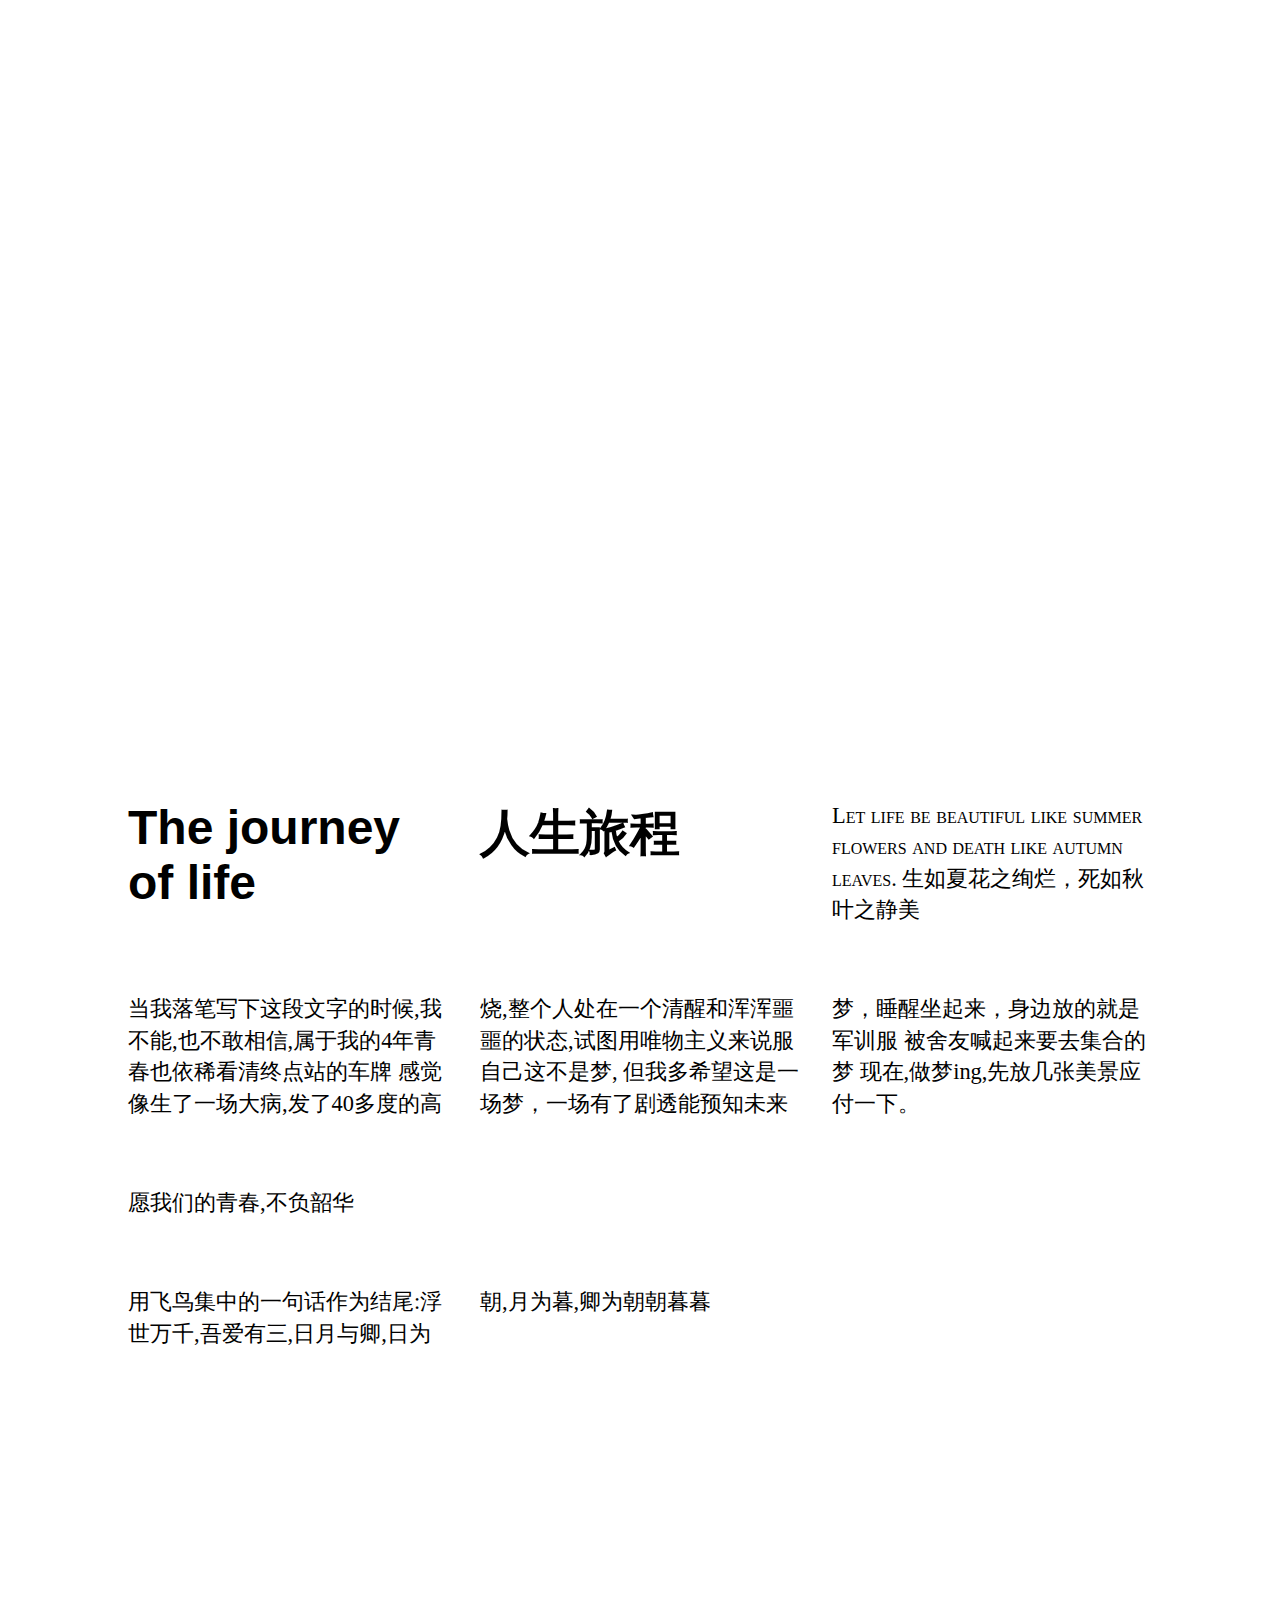
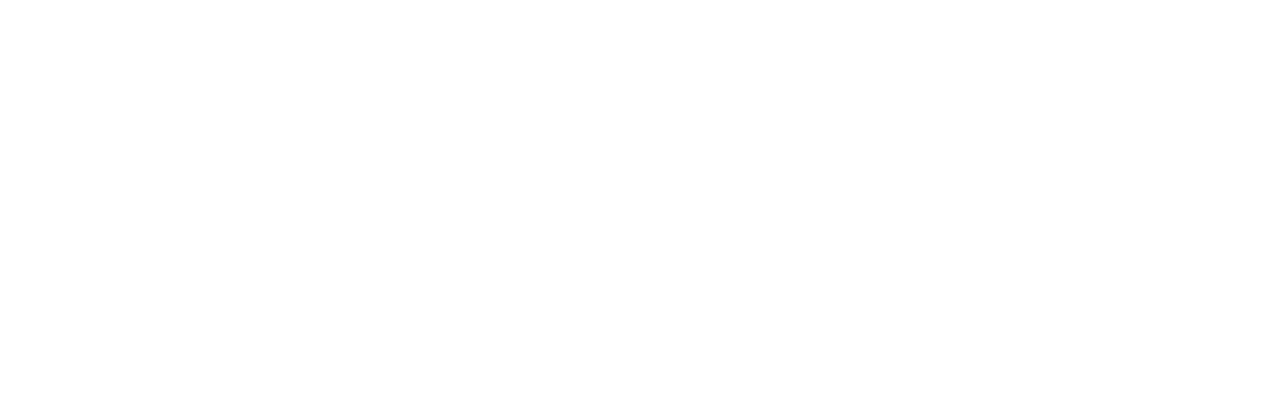
==== Journey_of_Life/index.html @ 292faaf8 "二级页面更新" ====
<!DOCTYPE html>
<html class="cuizhexiao.com/Journey_of_ Life">

<head class="cuizhexiao.com/Journey_of_ Life">
    <meta charset="UTF-8">
    <link rel="icon" href="/static/img/logo.ico">
    <meta name="viewport" content="width=device-width, initial-scale=1.0, maximum-scale=1.0, user-scalable=no">
    <title>Journey of Life</title>
    <link rel="stylesheet" href="./static/style.css">
</head>

<body>
    <div class="shell">
        <header>
            <div class="img"></div>
        </header>
        <div class="main">
            <main>
                <article>
                    <div class="multicol">
                        <h1>The journey of life</h1>
                        <h2>人生旅程</h2>
                        <p>
                            Let life be beautiful like summer flowers and death like autumn leaves.
                            生如夏花之绚烂，死如秋叶之静美
                        </p>
                    </div>
                    <img src="https://cdn.jsdelivr.net/gh/TonyDDcui/Self_Introduction@latest/Journey_of_Life/life_img/img1.jpg" alt="">
                    <div class="multicol">
                        <p>当我落笔写下这段文字的时候,我不能,也不敢相信,属于我的4年青春也依稀看清终点站的车牌
                            感觉像生了一场大病,发了40多度的高烧,整个人处在一个清醒和浑浑噩噩的状态,试图用唯物主义来说服自己这不是梦,
                            但我多希望这是一场梦，一场有了剧透能预知未来梦，睡醒坐起来，身边放的就是军训服
                            被舍友喊起来要去集合的梦
                            现在,做梦ing,先放几张美景应付一下。
                        </p>
                    </div>
                    <img src="https://cdn.jsdelivr.net/gh/TonyDDcui/Self_Introduction@latest/Journey_of_Life/life_img/img2.jpg" alt="">
                    <img src="https://cdn.jsdelivr.net/gh/TonyDDcui/Self_Introduction@latest/Journey_of_Life/life_img/img4.jpg" alt="">
                    <img src="https://cdn.jsdelivr.net/gh/TonyDDcui/Self_Introduction@latest/Journey_of_Life/life_img/img6.jpg" alt="">
                    <img src="https://cdn.jsdelivr.net/gh/TonyDDcui/Self_Introduction@latest/Journey_of_Life/life_img/img8.jpg" alt="">
                    <img src="https://cdn.jsdelivr.net/gh/TonyDDcui/Self_Introduction@latest/Journey_of_Life/life_img/img10.jpg" alt="">
                    <div class="multicol">
                        <p>愿我们的青春,不负韶华</p>
                    </div>
                    <img src="https://cdn.jsdelivr.net/gh/TonyDDcui/Self_Introduction@latest/Journey_of_Life/life_img/img3.jpg" alt="">
                    <img src="https://cdn.jsdelivr.net/gh/TonyDDcui/Self_Introduction@latest/Journey_of_Life/life_img/img5.jpg" alt="">
                    <img src="https://cdn.jsdelivr.net/gh/TonyDDcui/Self_Introduction@latest/Journey_of_Life/life_img/img7.jpg" alt="">
                    <img src="https://cdn.jsdelivr.net/gh/TonyDDcui/Self_Introduction@latest/Journey_of_Life/life_img/img9.jpg" alt="">
                    <img src="https://cdn.jsdelivr.net/gh/TonyDDcui/Self_Introduction@latest/Journey_of_Life/life_img/img11.jpg" alt="">
                    <div class="multicol">
                        <p>
                            用飞鸟集中的一句话作为结尾:浮世万千,吾爱有三,日月与卿,日为朝,月为暮,卿为朝朝暮暮
                        </p>
                    </div>
                </article>
            </main>
        </div>
    </div>
</body>

<script src="https://cdn.jsdelivr.net/gh/TonyDDcui/Self_Introduction@latest/Journey_of_Life/static/script.js"> </script>

</html>
---- Journey_of_Life/static/style.css ----
* {
    padding: 0;
    margin: 0;
}

body {
    height: 2000px;
    overflow-x: hidden;

}

.shell {
    width: 100%;
    display: flex;
    flex-direction: column;

}

header {
    width: 100%;
    height: 700px;
    overflow: hidden;
    clip-path: polygon(0 0, 100% 0%, 100% 100%, 0 100%);
    transition: clip-path 0.5s ease;
    position: relative;
}

.img {
    width: 100%;
    height: 100%;
    position: relative;
    overflow: hidden;
    background: url(./1.jpg);
    background-size: cover;
    transform: scale(1);
    transition: transform 0.5s ease;
}

.main {
    width: 100%;
    height: 100%;
    display: flex;
    align-items: center;
    flex-direction: column;
    margin-top: 100px;
}

.main h2 {
    font-size: 50px;
    margin-bottom: 40px;
}

.main span {
    padding: 0 100px;
    font-size: 30px;
}



@import url('https://fonts.googleapis.com/css?family=Lato:700,900');

@font-face {
    font-family: Arno Pro;
    src: url(https://s3-us-west-2.amazonaws.com/s.cdpn.io/4273/ArnoPro-Regular.otf);
    font-style: normal;
}

@font-face {
    font-family: Arno Pro;
    src: url(https://s3-us-west-2.amazonaws.com/s.cdpn.io/4273/ArnoPro-Italic.otf);
    font-style: italic;
}

p {
    font-family: Arno Pro, serif;
    font-size: 1.4rem;
    line-height: 1.4;
    margin: 0;
}

p.credits {
    font-style: italic;
    text-indent: 0 !important;
    margin: 1rem 0;
}

p a {
    font-weight: bolder;
    color: #000;
    text-decoration: none;
}

@supports (font-variant-caps: small-caps) {
    .multicol:first-of-type p:first-of-type {
        font-variant-caps: small-caps;
    }
}

p:not(:first-of-type) {
    text-indent: 1.4rem;
}

.multicol {
    column-count: 4;
    column-gap: 2rem;
}

.multicol+img {
    margin: 2rem 0;
}

article {
    width: 80%;
    margin: 0 auto 4rem;
}

article img {
    width: 100%;
}

article header {
    margin-bottom: 2.5rem;
    padding-bottom: 4rem;
    border-bottom: 1px solid rgba(0, 0, 0, 0.8);
}

article h1 {
    margin-top: 0;
    font-size: 3rem;
}

article h2 {
    break-after: column;
    font-size: 1.5rem;
}

h1,
h2 {
    font-family: Lato, sans-serif;
}

@media all and (max-width: 1600px) {
    .multicol {
        column-count: 3;
    }
}

@media all and (max-width: 1000px) {
    .multicol {
        column-count: 2;
    }
}

@media all and (max-width:800px) {
    article h2 {
        break-after: avoid;
    }

    .multicol {
        column-count: 1;
    }
}

@media all and (max-width:600px) {
    body {
        margin: 0;
    }

    article {
        width: 100%;
    }

    .multicol {
        padding: 0 1rem;
    }

    article header {
        margin-bottom: 2.5rem;
        padding-bottom: 0;
        border-bottom: none;
    }

    h1 {
        margin-bottom: 0;
    }
}
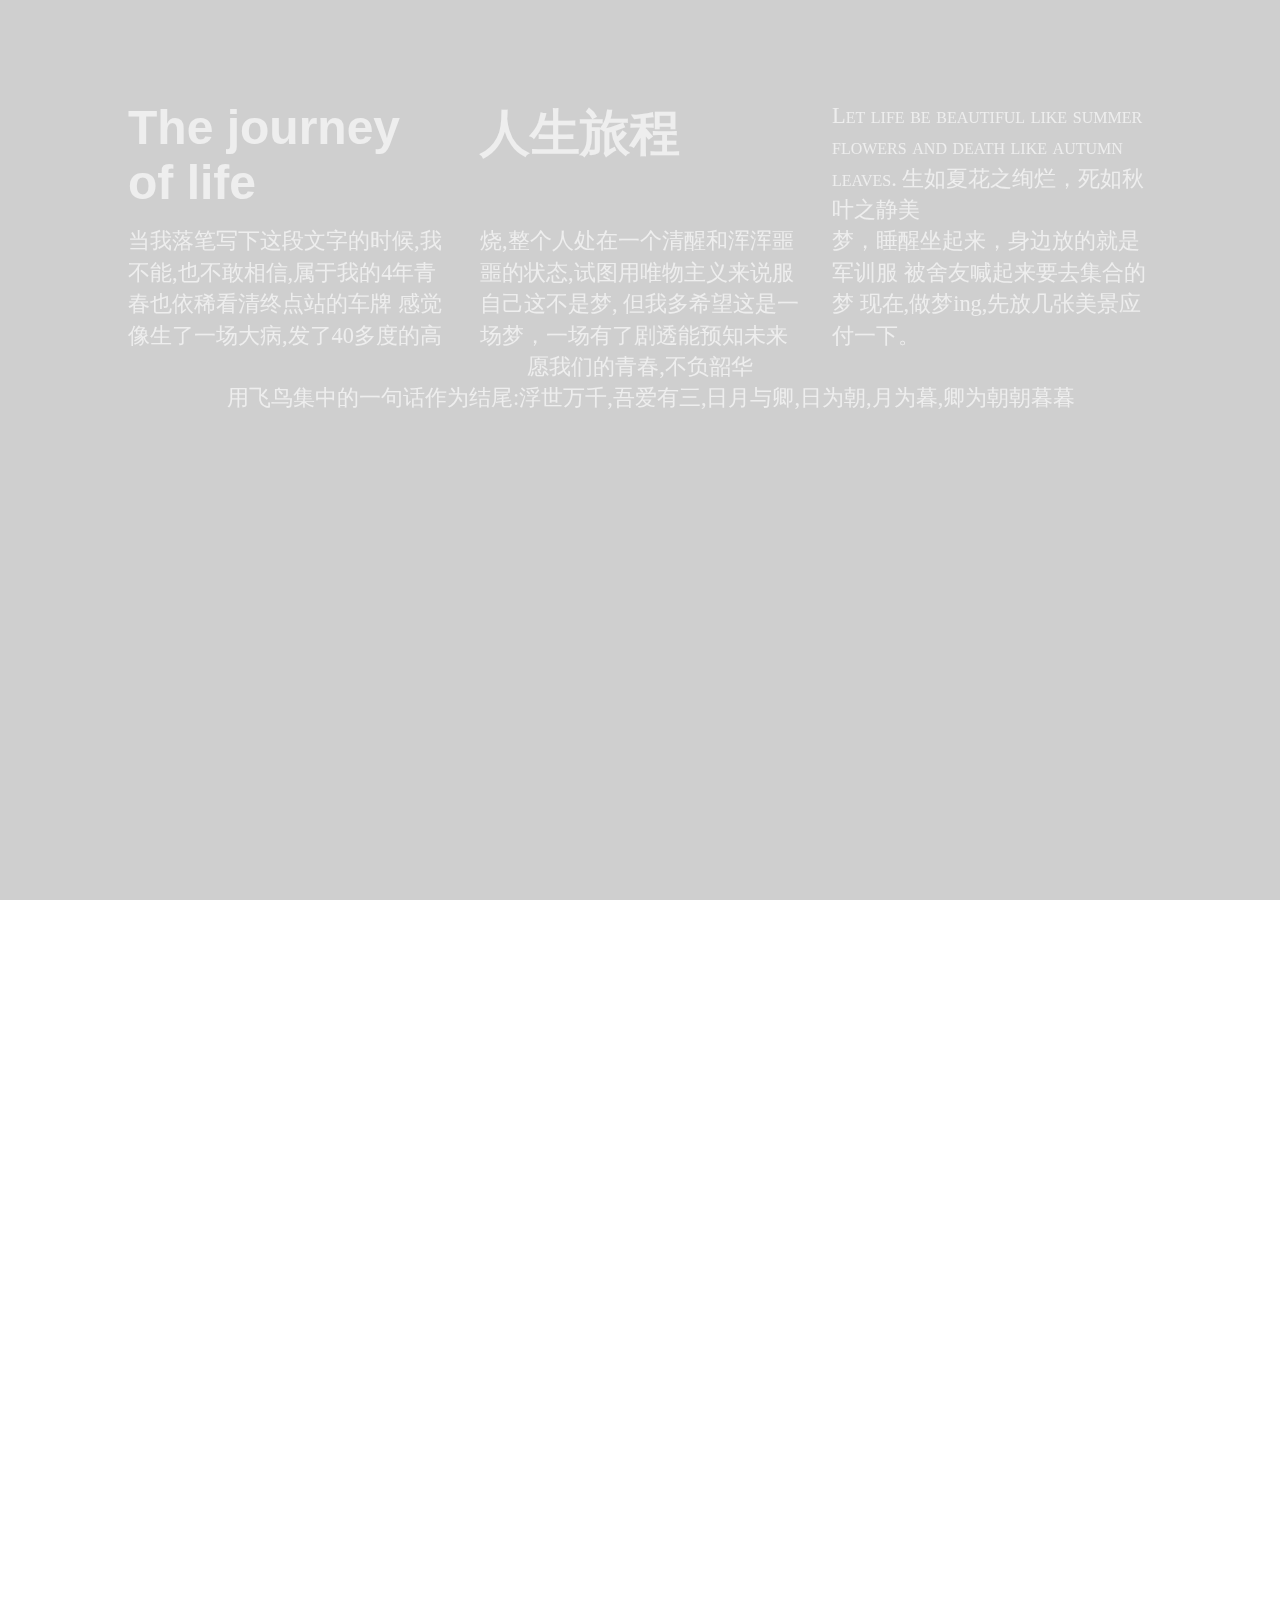
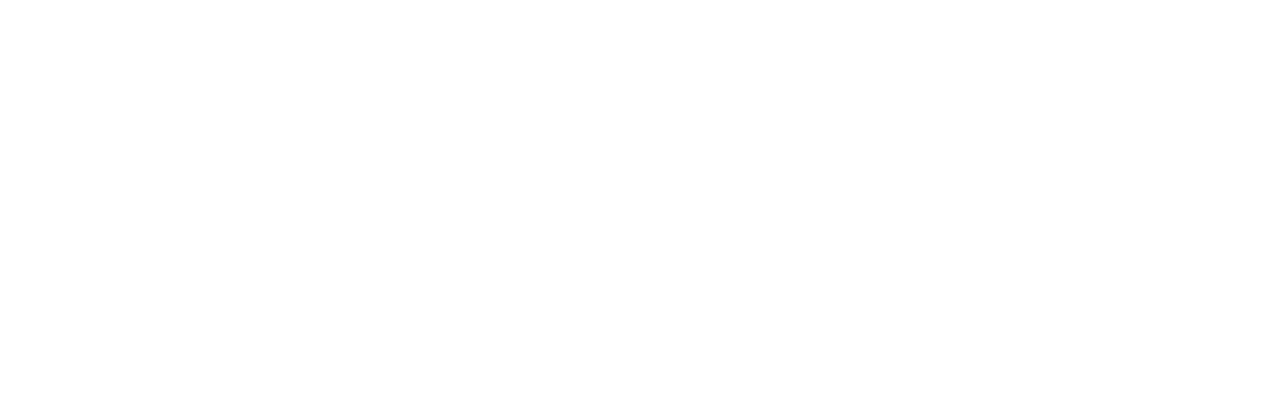
==== commit 3a7b9cba: "第二页手机端测试" ====
--- a/Journey_of_Life/index.html
+++ b/Journey_of_Life/index.html
@@ -7,13 +7,14 @@
     <meta name="viewport" content="width=device-width, initial-scale=1.0, maximum-scale=1.0, user-scalable=no">
     <title>Journey of Life</title>
     <link rel="stylesheet" href="./static/style.css">
+    <link rel="stylesheet" href="/static/css/root.css">
 </head>
 
 <body>
+
+    <div class = "filter"></div>
+
     <div class="shell">
-        <header>
-            <div class="img"></div>
-        </header>
         <div class="main">
             <main>
                 <article>
@@ -25,8 +26,10 @@
                             生如夏花之绚烂，死如秋叶之静美
                         </p>
                     </div>
-                    <img src="https://cdn.jsdelivr.net/gh/TonyDDcui/Self_Introduction@latest/Journey_of_Life/life_img/img1.jpg" alt="">
-                    <div class="multicol">
+                    <div class="img-container">
+                        <img src="https://cdn.jsdelivr.net/gh/TonyDDcui/Self_Introduction@latest/Journey_of_Life/life_img/img1.jpg" alt="">
+                    </div>
+                        <div class="multicol">
                         <p>当我落笔写下这段文字的时候,我不能,也不敢相信,属于我的4年青春也依稀看清终点站的车牌
                             感觉像生了一场大病,发了40多度的高烧,整个人处在一个清醒和浑浑噩噩的状态,试图用唯物主义来说服自己这不是梦,
                             但我多希望这是一场梦，一场有了剧透能预知未来梦，睡醒坐起来，身边放的就是军训服
@@ -34,20 +37,18 @@
                             现在,做梦ing,先放几张美景应付一下。
                         </p>
                     </div>
-                    <img src="https://cdn.jsdelivr.net/gh/TonyDDcui/Self_Introduction@latest/Journey_of_Life/life_img/img2.jpg" alt="">
-                    <img src="https://cdn.jsdelivr.net/gh/TonyDDcui/Self_Introduction@latest/Journey_of_Life/life_img/img4.jpg" alt="">
-                    <img src="https://cdn.jsdelivr.net/gh/TonyDDcui/Self_Introduction@latest/Journey_of_Life/life_img/img6.jpg" alt="">
-                    <img src="https://cdn.jsdelivr.net/gh/TonyDDcui/Self_Introduction@latest/Journey_of_Life/life_img/img8.jpg" alt="">
-                    <img src="https://cdn.jsdelivr.net/gh/TonyDDcui/Self_Introduction@latest/Journey_of_Life/life_img/img10.jpg" alt="">
-                    <div class="multicol">
+                    <div class = "img-container">
+                        <img src="https://cdn.jsdelivr.net/gh/TonyDDcui/Self_Introduction@latest/Journey_of_Life/life_img/img2.jpg" alt="">
+                        <img src="https://cdn.jsdelivr.net/gh/TonyDDcui/Self_Introduction@latest/Journey_of_Life/life_img/img4.jpg" alt="">
+                        <img src="https://cdn.jsdelivr.net/gh/TonyDDcui/Self_Introduction@latest/Journey_of_Life/life_img/img6.jpg" alt="">
+                        <img src="https://cdn.jsdelivr.net/gh/TonyDDcui/Self_Introduction@latest/Journey_of_Life/life_img/img8.jpg" alt="">
+                        <img src="https://cdn.jsdelivr.net/gh/TonyDDcui/Self_Introduction@latest/Journey_of_Life/life_img/img10.jpg" alt="">
                         <p>愿我们的青春,不负韶华</p>
-                    </div>
-                    <img src="https://cdn.jsdelivr.net/gh/TonyDDcui/Self_Introduction@latest/Journey_of_Life/life_img/img3.jpg" alt="">
-                    <img src="https://cdn.jsdelivr.net/gh/TonyDDcui/Self_Introduction@latest/Journey_of_Life/life_img/img5.jpg" alt="">
-                    <img src="https://cdn.jsdelivr.net/gh/TonyDDcui/Self_Introduction@latest/Journey_of_Life/life_img/img7.jpg" alt="">
-                    <img src="https://cdn.jsdelivr.net/gh/TonyDDcui/Self_Introduction@latest/Journey_of_Life/life_img/img9.jpg" alt="">
-                    <img src="https://cdn.jsdelivr.net/gh/TonyDDcui/Self_Introduction@latest/Journey_of_Life/life_img/img11.jpg" alt="">
-                    <div class="multicol">
+                        <img src="https://cdn.jsdelivr.net/gh/TonyDDcui/Self_Introduction@latest/Journey_of_Life/life_img/img3.jpg" alt="">
+                        <img src="https://cdn.jsdelivr.net/gh/TonyDDcui/Self_Introduction@latest/Journey_of_Life/life_img/img5.jpg" alt="">
+                        <img src="https://cdn.jsdelivr.net/gh/TonyDDcui/Self_Introduction@latest/Journey_of_Life/life_img/img7.jpg" alt="">
+                        <img src="https://cdn.jsdelivr.net/gh/TonyDDcui/Self_Introduction@latest/Journey_of_Life/life_img/img9.jpg" alt="">
+                        <img src="https://cdn.jsdelivr.net/gh/TonyDDcui/Self_Introduction@latest/Journey_of_Life/life_img/img11.jpg" alt="">
                         <p>
                             用飞鸟集中的一句话作为结尾:浮世万千,吾爱有三,日月与卿,日为朝,月为暮,卿为朝朝暮暮
                         </p>
--- a/Journey_of_Life/static/style.css
+++ b/Journey_of_Life/static/style.css
@@ -6,7 +6,24 @@
 body {
     height: 2000px;
     overflow-x: hidden;
-
+    position: relative;
+    background: var(--main_bg_color);
+    background-repeat: no-repeat;
+    background-size: cover;
+    background-position: center;
+    background-attachment: fixed;
+    transition: color 0.1s ease;
+    color: var(--main_text_color);
+}
+
+.filter {
+    position: fixed;
+    width: 100%;
+    height: 100%;
+    background: var(--back_filter_color);
+    backdrop-filter:  blur(var(--back_filter));
+    -webkit-backdrop-filter: blur(var(--back_filter));
+    z-index: -99999999;
 }
 
 .shell {
@@ -115,7 +132,28 @@
 }
 
 article img {
-    width: 100%;
+    z-index: 100000;
+    max-width: 72%;
+    height: 32%;
+    background-color: #ffffff;
+    border-radius: 36px;
+
+    display: flex;
+    transition: transform 0.2s linear;
+    align-items: center;
+    justify-content: center;
+    overflow: auto;
+    transform:scale(0.95);
+    flex-shrink: 0; /*这个作为限定不会发生出现为了合并而缩氄1�7*/
+}
+
+.img-container{
+    display:flex;
+    justify-content:center;
+    align-items:center;
+    flex-direction: column;
+    overflow: hidden;
+    margin: auto;
 }
 
 article header {
--- a/static/css/root.css
+++ b/static/css/root.css
@@ -0,0 +1,191 @@
+/*
+--svgcolor svg图标的颜色
+--main-bg-color主页背景
+--main-text-color文本颜色
+--gradient标题渐变颜色
+
+--purple-text-color描述紫色文本颜色
+--text-bg-color描述紫色文本背景颜色
+--item-bg-color项目背景颜色
+--item-hover-color项目鼠标移入颜色
+--item-left-title-color项目标题颜色
+--item-left-text-color项目描述颜色
+--footer-text-color底部文本颜色
+--left-tag-item左侧标签颜色
+--card-filter卡片模糊的数值
+--back-filter背景模糊的数值
+--back-filter-color全局阴影遮罩
+
+*/
+/*卡片模糊的数值非常吃性能,背景模糊的数值可以模糊也可以不模糊
+
+0为不模糊,数值越大模糊程度越高
+
+这两个任选其一进行模糊
+
+一个有数字另一个建议为0
+
+
+内置4套白天主题修改办法
+
+
+
+每套主题的结构都为html{
+    
+}
+
+只有最下面的会生效,也就是将你要设置的主题剪切到最下面
+*/
+
+
+
+
+
+
+
+
+/*非常吃性能,低配手机会卡顿*/
+/*卡片模糊背景＋黑色透明卡片+白色svg**/
+html {
+    --name: 主题1;
+    --main_bg_color: url(../img/background.jpg);
+    --main_text_color: #eeeeee;
+    --gradient: linear-gradient(120deg, #bd34fe, #e0321b 30%, #41d1ff 60%);
+    --purple_text_color: #747bff;
+    --text_bg_color: #00000040;
+    --item_bg_color: #00000038;
+    --item_hover_color: #33333338;
+    --item_left_title_color: #ffffff;
+    --item_left_text_color: #ffffff;
+    --footer_text_color: #ffffff;
+    --left_tag_item: rgb(27 42 57 / 20%);
+    --card_filter: 15px;
+    --back_filter: 0px;
+    --back_filter_color: #00000030;
+     --fill:#ffffff;
+}
+
+html {
+
+    /*图片模糊背景＋白色透明卡片+黑色svg*/
+    --name: 主题2;
+    --main_bg_color: url(../img/background.jpg);
+    --main_text_color: #000000;
+    --gradient: linear-gradient(120deg, #bd34fe, #e0321b 30%, #41d1ff 60%);
+    --purple_text_color: #747bff;
+    --text_bg_color: rgb(121 163 231);
+    --item_bg_color: rgba(249, 250, 251, 0.42);
+    --item_hover_color: rgba(244, 245, 246, 0.8);
+    --item_left_title_color: #000000;
+    --item_left_text_color: #494949;
+    --footer_text_color: #ffffff;
+    --left_tag_item: #c7e1fa;
+    --card_filter: 0px;
+    --back_filter: 20px;
+    --back_filter_color: #00000030;
+     --fill:#000000;
+}
+
+html {
+    /*蓝色渐变+黑色svg**/
+
+    --name: 主题3;
+    --main_bg_color: linear-gradient(50deg, #a2d1ff, #ffffff);
+    --main_text_color: #000000;
+    --gradient: linear-gradient(120deg, #bd34fe, #e0321b 30%, #41d1ff 60%);
+    --purple_text_color: #747bff;
+    --text_bg_color: rgb(196 217 251);
+    --item_bg_color: rgba(249, 250, 251, 0.5);
+    --item_hover_color: rgba(244, 245, 246, 0.8);
+    --item_left_title_color: #000000;
+    --item_left_text_color: #494949;
+    --footer_text_color: #222222;
+    --left_tag_item: linear-gradient(50deg, #a2d1ff, #ffffff);
+    --card_filter: 0px;
+    --back_filter: 0px;
+    --back_filter_color: #00000000;
+     --fill:#000000;
+}
+
+
+
+html {
+    /*白色简约+黑色svg**/
+    --name: 主题4;
+    --main_bg_color: #ffffff;
+    --main_text_color: #000000;
+    --gradient: linear-gradient(120deg, #bd34fe, #e0321b 30%, #41d1ff 60%);
+    --purple_text_color: #747bff;
+    --text_bg_color: rgb(240 243 247);
+    --item_bg_color: rgb(247 247 247);
+    --item_hover_color: rgba(244, 245, 246, 0.5);
+    --item_left_title_color: #000000;
+    --item_left_text_color: #494949;
+    --footer_text_color: #222222;
+    --left_tag_item: #ffffff;
+    --card_filter: 0px;
+    --back_filter: 0px;
+    --back_filter_color: #00000000;
+     --fill:#000000;
+}
+
+html {
+    /*图片模糊背景＋黑色透明卡片+白色svg**/
+    --name: 主题5;
+    --main_bg_color: url(../img/background.jpg);
+    --main_text_color: #eeeeee;
+    --gradient: linear-gradient(120deg, #bd34fe, #e0321b 30%, #41d1ff 60%);
+    --purple_text_color: #747bff;
+    --text_bg_color: #00000040;
+    --item_bg_color: #00000038;
+    --item_hover_color: #33333338;
+    --item_left_title_color: #ffffff;
+    --item_left_text_color: #ffffff;
+    --footer_text_color: #ffffff;
+    --left_tag_item: rgb(27 42 57 / 20%);
+    --card_filter: 0px;
+    --back_filter: 19px;
+    --back_filter_color: #00000030;
+    --fill:#ffffff;
+}
+
+html {
+    /*蓝色渐变+黑色svg**/
+
+    --name: 主题3;
+    --main_bg_color: linear-gradient(50deg, #a2d1ff, #ffffff);
+    --main_text_color: #000000;
+    --gradient: linear-gradient(120deg, #bd34fe, #e0321b 30%, #41d1ff 60%);
+    --purple_text_color: #747bff;
+    --text_bg_color: rgb(196 217 251);
+    --item_bg_color: rgba(249, 250, 251, 0.5);
+    --item_hover_color: rgba(244, 245, 246, 0.8);
+    --item_left_title_color: #000000;
+    --item_left_text_color: #494949;
+    --footer_text_color: #222222;
+    --left_tag_item: linear-gradient(50deg, #a2d1ff, #ffffff);
+    --card_filter: 0px;
+    --back_filter: 0px;
+    --back_filter_color: #00000000;
+     --fill:#000000;
+}
+
+html {
+    /*图片模糊背景＋黑色透明卡片+白色svg**/
+    --name: 主题5;
+    --main_bg_color: url(https://cdn.jsdelivr.net/gh/TonyDDcui/Self_Introduction@latest/static/img/background.jpg);
+    --main_text_color: #eeeeee;
+    --gradient: linear-gradient(120deg, #bd34fe, #e0321b 30%, #41d1ff 60%);
+    --purple_text_color: #747bff;
+    --text_bg_color: #00000040;
+    --item_bg_color: #00000038;
+    --item_hover_color: #33333338;
+    --item_left_title_color: #ffffff;
+    --item_left_text_color: #ffffff;
+    --footer_text_color: #ffffff;
+    --left_tag_item: rgb(27 42 57 / 20%);
+    --card_filter: 0px;
+    --back_filter: 9px;
+    --back_filter_color: #00000030;
+    --fill:#ffffff;
+}
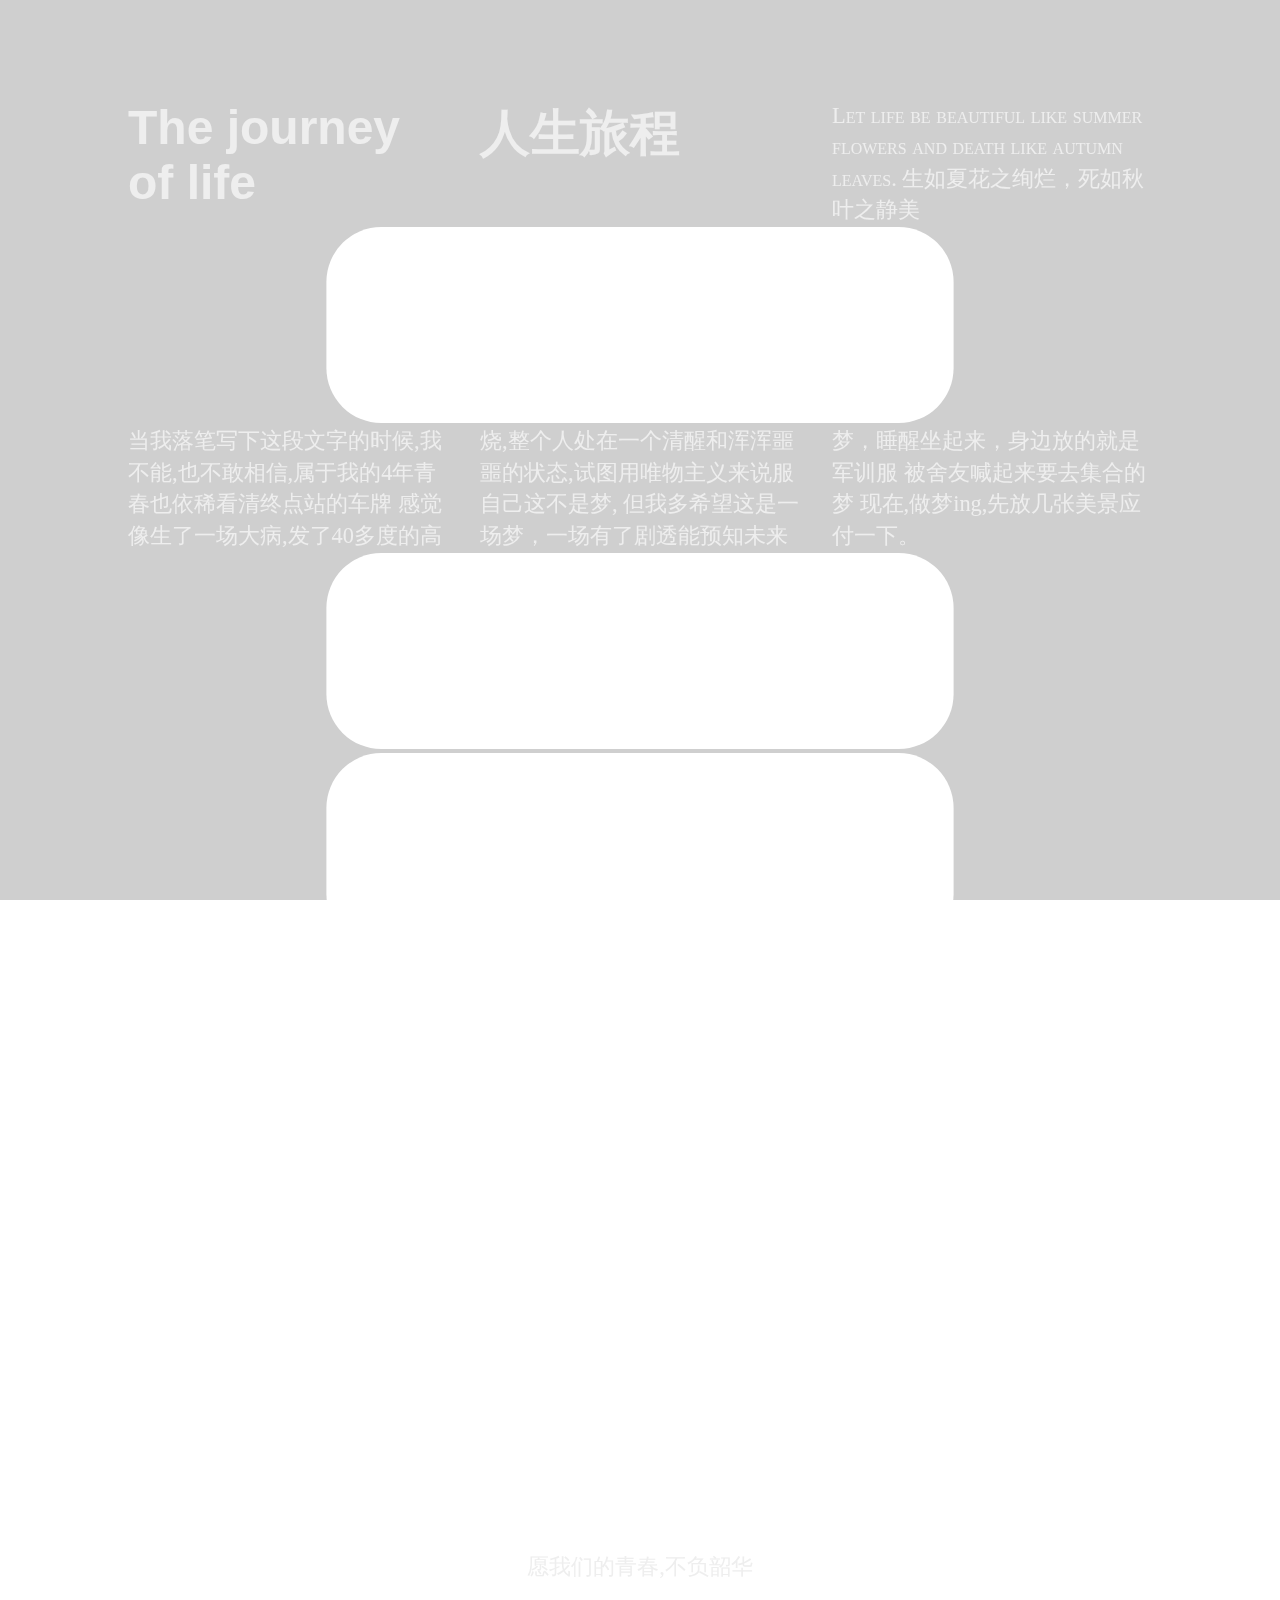
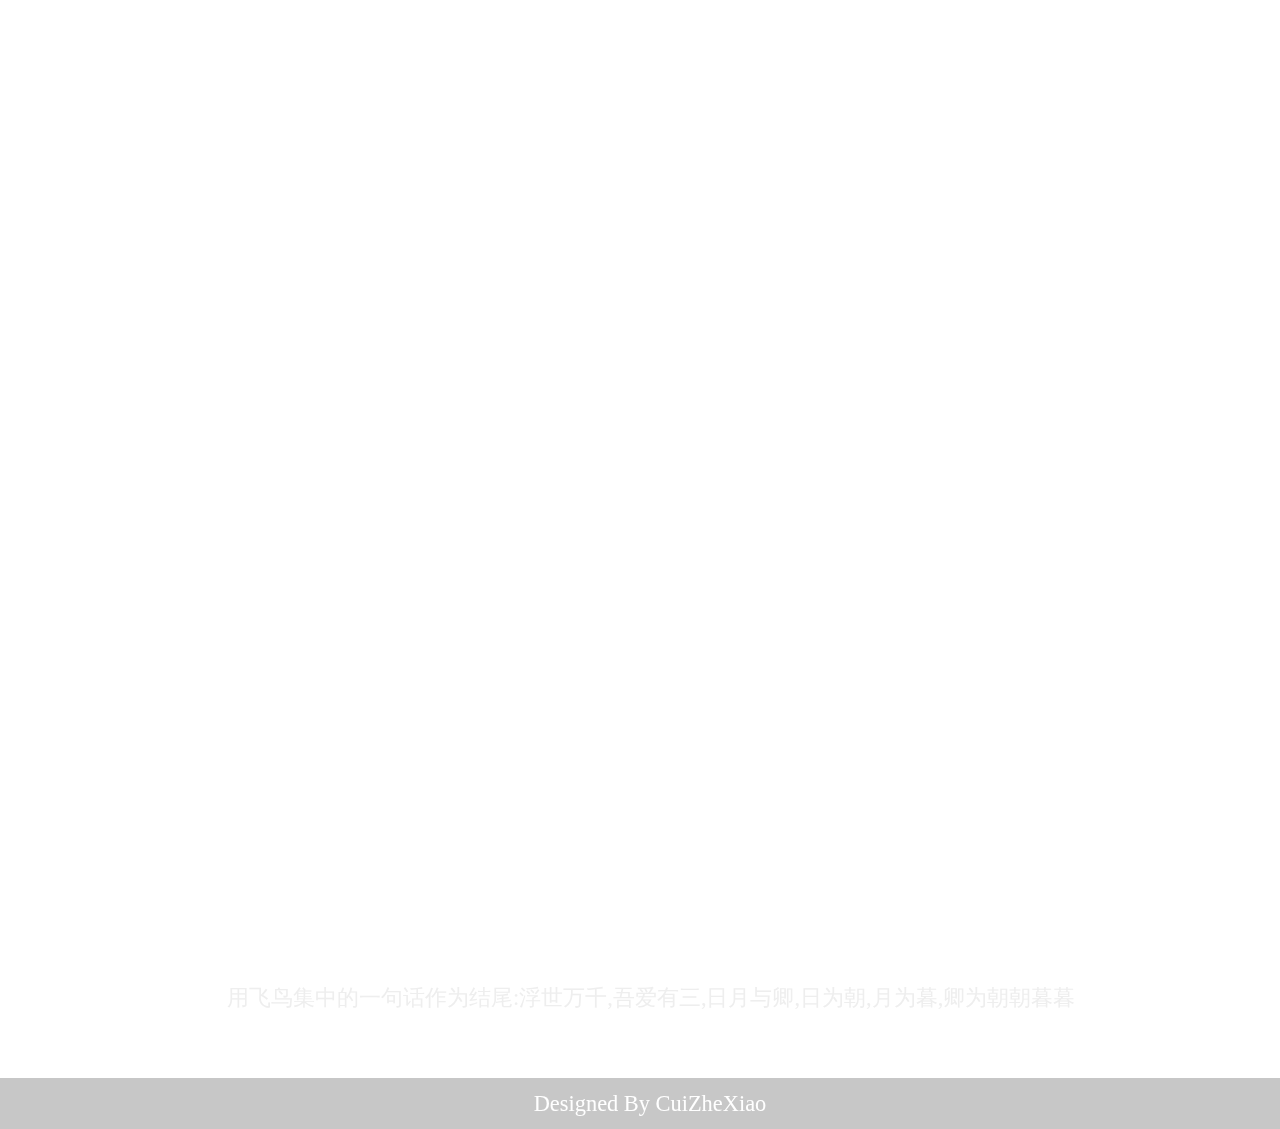
==== commit 77afe2cb: "提交修改" ====
--- a/Journey_of_Life/index.html
+++ b/Journey_of_Life/index.html
@@ -57,6 +57,12 @@
             </main>
         </div>
     </div>
+
+    <footer>
+		<p>Designed By CuiZheXiao</p>
+	</footer>
+
+
 </body>
 
 <script src="https://cdn.jsdelivr.net/gh/TonyDDcui/Self_Introduction@latest/Journey_of_Life/static/script.js"> </script>
--- a/Journey_of_Life/static/style.css
+++ b/Journey_of_Life/static/style.css
@@ -4,9 +4,9 @@
 }
 
 body {
-    height: 2000px;
+    height: 100%;
+    min-height: 100vh;
     overflow-x: hidden;
-    position: relative;
     background: var(--main_bg_color);
     background-repeat: no-repeat;
     background-size: cover;
@@ -33,26 +33,6 @@
 
 }
 
-header {
-    width: 100%;
-    height: 700px;
-    overflow: hidden;
-    clip-path: polygon(0 0, 100% 0%, 100% 100%, 0 100%);
-    transition: clip-path 0.5s ease;
-    position: relative;
-}
-
-.img {
-    width: 100%;
-    height: 100%;
-    position: relative;
-    overflow: hidden;
-    background: url(./1.jpg);
-    background-size: cover;
-    transform: scale(1);
-    transition: transform 0.5s ease;
-}
-
 .main {
     width: 100%;
     height: 100%;
@@ -132,28 +112,32 @@
 }
 
 article img {
+    width: 100%;
     z-index: 100000;
-    max-width: 72%;
-    height: 32%;
+    max-width: 640px;
+    min-height: 200px;
+    max-height:1000px;
     background-color: #ffffff;
-    border-radius: 36px;
+    border-radius: 56px;
+
+    flex-shrink: 0;
 
     display: flex;
     transition: transform 0.2s linear;
     align-items: center;
     justify-content: center;
-    overflow: auto;
-    transform:scale(0.95);
-    flex-shrink: 0; /*这个作为限定不会发生出现为了合并而缩氄1�7*/
+    overflow: hidden;
+    transform:scale(0.98);
 }
 
 .img-container{
-    display:flex;
-    justify-content:center;
-    align-items:center;
+    
+    position: relative;
+    overflow: hidden;
+    display: flex;
+    
+    align-items: center;
     flex-direction: column;
-    overflow: hidden;
-    margin: auto;
 }
 
 article header {
@@ -221,4 +205,22 @@
     h1 {
         margin-bottom: 0;
     }
+}
+
+.designed-type{
+    font-size: 20px; 
+    color: #666; 
+}
+
+footer{
+    position: relative;
+    padding: 10px;
+    text-align: center;
+    width: 100%;
+    backdrop-filter: blur(var(--card_filter));
+    -webkit-backdrop-filter: blur(var(--card_filter));
+    background: var(--item_bg_color);
+    color: var(--footer_text_color);
+    font-size: 13px;
+    bottom: 0;
 }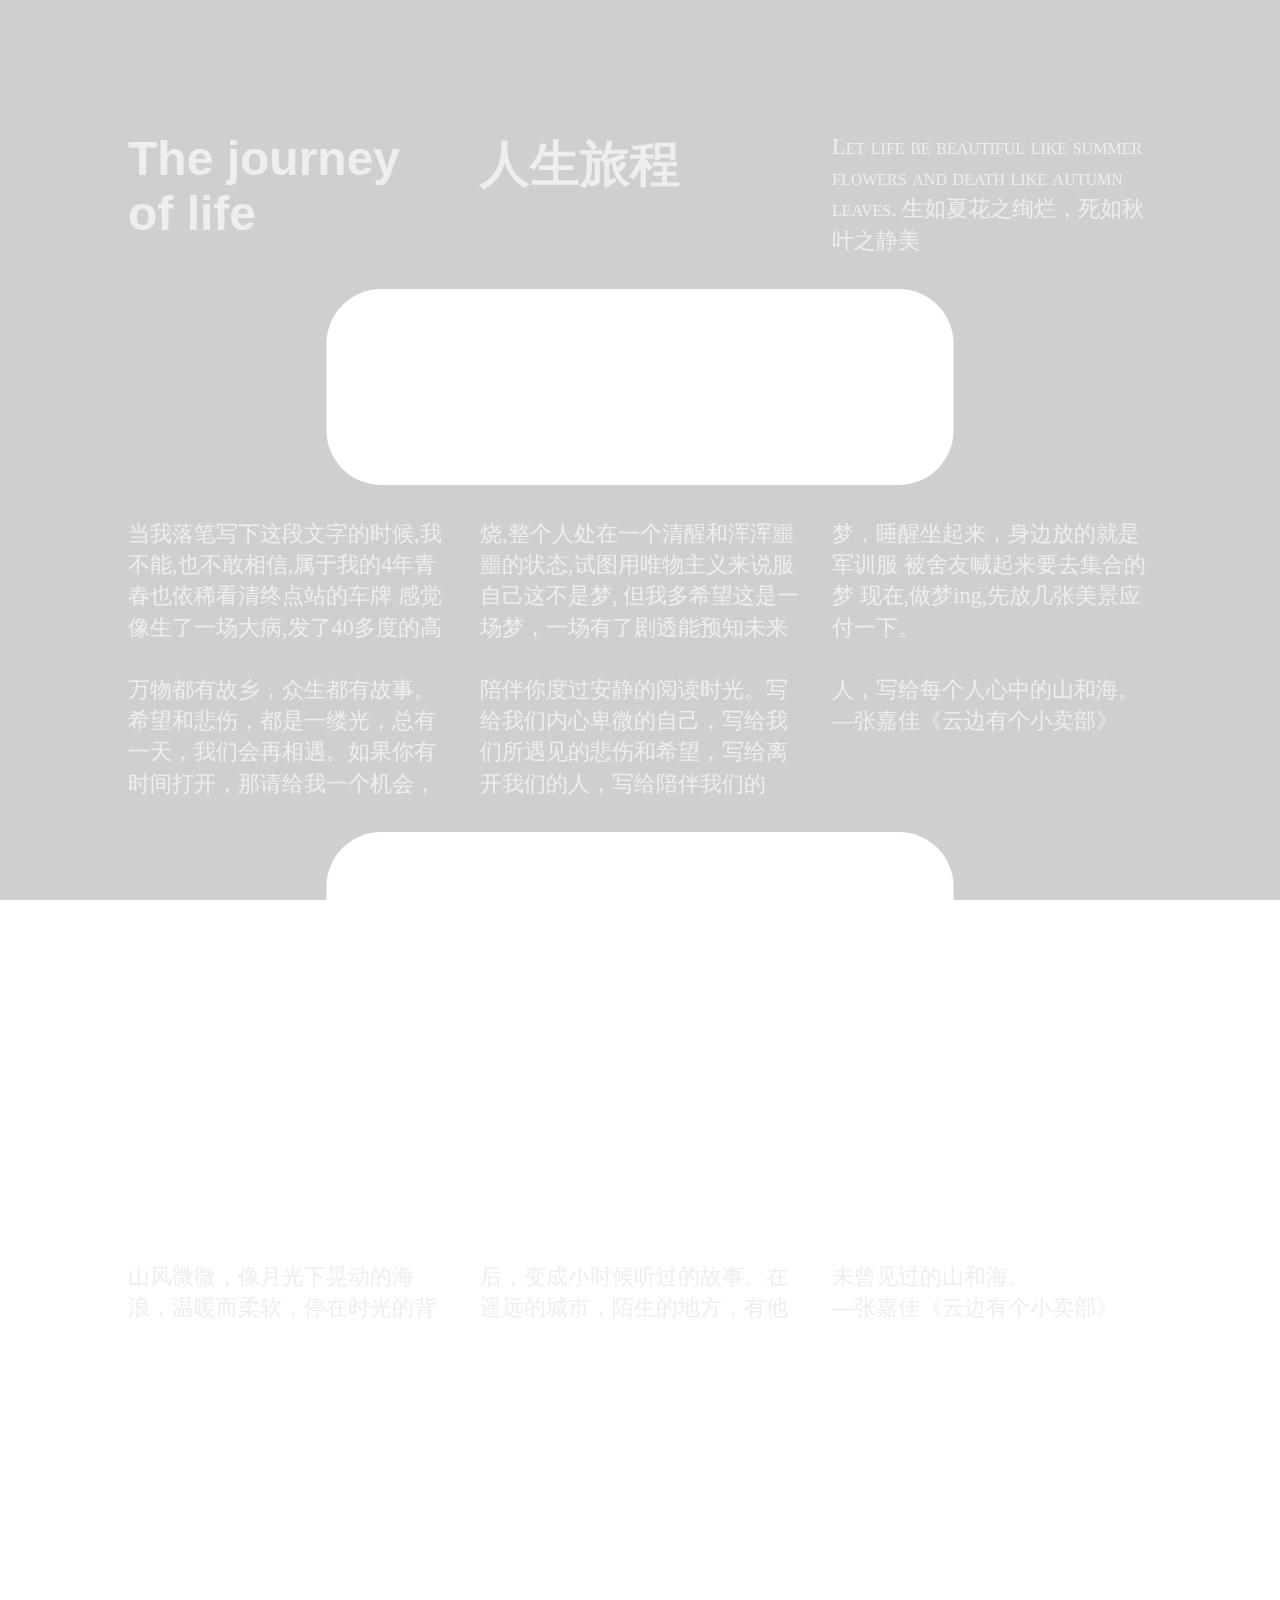
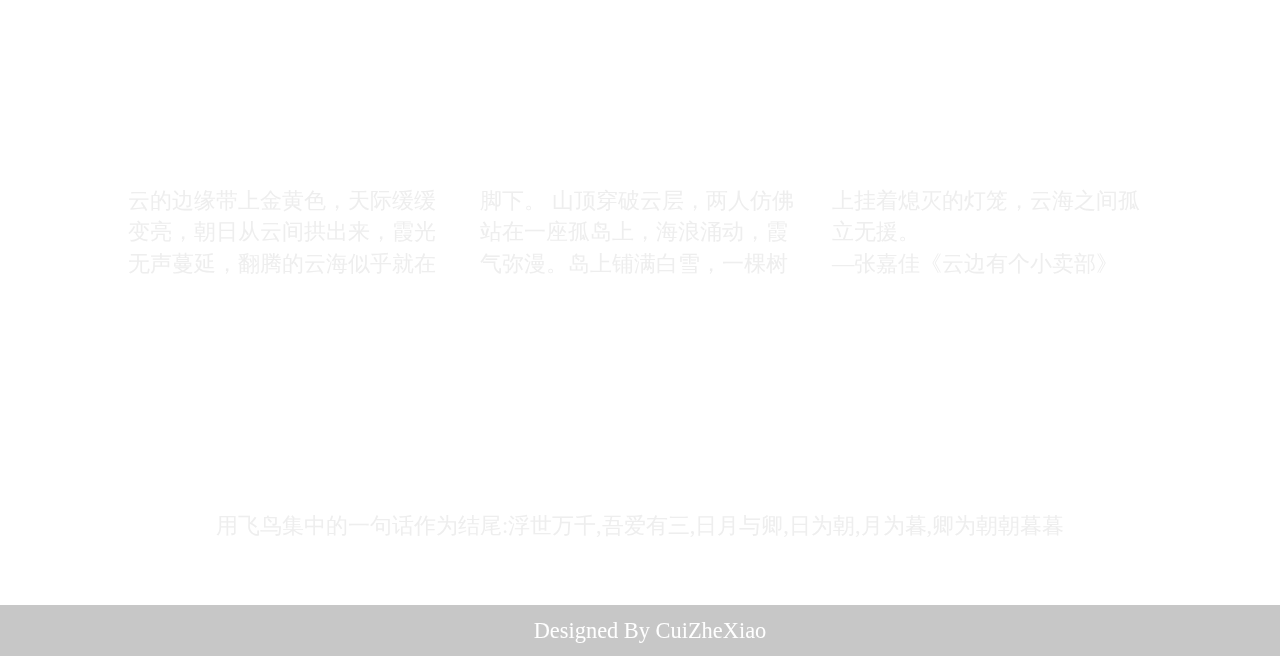
==== commit 8b15a749: "最后更新" ====
--- a/Journey_of_Life/index.html
+++ b/Journey_of_Life/index.html
@@ -18,6 +18,10 @@
         <div class="main">
             <main>
                 <article>
+
+
+
+
                     <div class="multicol">
                         <h1>The journey of life</h1>
                         <h2>人生旅程</h2>
@@ -29,7 +33,9 @@
                     <div class="img-container">
                         <img src="https://cdn.jsdelivr.net/gh/TonyDDcui/Self_Introduction@latest/Journey_of_Life/life_img/img1.jpg" alt="">
                     </div>
-                        <div class="multicol">
+
+
+                    <div class="multicol">
                         <p>当我落笔写下这段文字的时候,我不能,也不敢相信,属于我的4年青春也依稀看清终点站的车牌
                             感觉像生了一场大病,发了40多度的高烧,整个人处在一个清醒和浑浑噩噩的状态,试图用唯物主义来说服自己这不是梦,
                             但我多希望这是一场梦，一场有了剧透能预知未来梦，睡醒坐起来，身边放的就是军训服
@@ -37,22 +43,61 @@
                             现在,做梦ing,先放几张美景应付一下。
                         </p>
                     </div>
+
+
+                    <div class="multicol">
+                        <p>
+                            万物都有故乡，众生都有故事。希望和悲伤，都是一缕光，总有一天，我们会再相遇。如果你有时间打开，那请给我一个机会，陪伴你度过安静的阅读时光。写给我们内心卑微的自己，写给我们所遇见的悲伤和希望，写给离开我们的人，写给陪伴我们的人，写给每个人心中的山和海。
+                            <br>
+                            —张嘉佳《云边有个小卖部》
+                        </p>
+                    </div>
                     <div class = "img-container">
-                        <img src="https://cdn.jsdelivr.net/gh/TonyDDcui/Self_Introduction@latest/Journey_of_Life/life_img/img2.jpg" alt="">
-                        <img src="https://cdn.jsdelivr.net/gh/TonyDDcui/Self_Introduction@latest/Journey_of_Life/life_img/img4.jpg" alt="">
-                        <img src="https://cdn.jsdelivr.net/gh/TonyDDcui/Self_Introduction@latest/Journey_of_Life/life_img/img6.jpg" alt="">
-                        <img src="https://cdn.jsdelivr.net/gh/TonyDDcui/Self_Introduction@latest/Journey_of_Life/life_img/img8.jpg" alt="">
-                        <img src="https://cdn.jsdelivr.net/gh/TonyDDcui/Self_Introduction@latest/Journey_of_Life/life_img/img10.jpg" alt="">
-                        <p>愿我们的青春,不负韶华</p>
                         <img src="https://cdn.jsdelivr.net/gh/TonyDDcui/Self_Introduction@latest/Journey_of_Life/life_img/img3.jpg" alt="">
                         <img src="https://cdn.jsdelivr.net/gh/TonyDDcui/Self_Introduction@latest/Journey_of_Life/life_img/img5.jpg" alt="">
+                    </div>
+
+
+
+
+
+
+
+
+                    <div class="multicol">
+                        <p>
+                            山风微微，像月光下晃动的海浪，温暖而柔软，停在时光的背后，变成小时候听过的故事。在遥远的城市，陌生的地方，有他未曾见过的山和海。
+                            <br>
+                            —张嘉佳《云边有个小卖部》
+                        </p>
+                    </div>
+                    <div class = "img-container">
                         <img src="https://cdn.jsdelivr.net/gh/TonyDDcui/Self_Introduction@latest/Journey_of_Life/life_img/img7.jpg" alt="">
                         <img src="https://cdn.jsdelivr.net/gh/TonyDDcui/Self_Introduction@latest/Journey_of_Life/life_img/img9.jpg" alt="">
+                    </div>
+                     
+                    
+
+
+                    
+                    <div class="multicol">
+                        <p>
+                            云的边缘带上金黄色，天际缓缓变亮，朝日从云间拱出来，霞光无声蔓延，翻腾的云海似乎就在脚下。 山顶穿破云层，两人仿佛站在一座孤岛上，海浪涌动，霞气弥漫。岛上铺满白雪，一棵树上挂着熄灭的灯笼，云海之间孤立无援。
+                            <br>
+                            —张嘉佳《云边有个小卖部》
+                        </p>
+                    </div>
+                    <div class = "img-container">
                         <img src="https://cdn.jsdelivr.net/gh/TonyDDcui/Self_Introduction@latest/Journey_of_Life/life_img/img11.jpg" alt="">
                         <p>
                             用飞鸟集中的一句话作为结尾:浮世万千,吾爱有三,日月与卿,日为朝,月为暮,卿为朝朝暮暮
                         </p>
                     </div>
+
+
+
+
+
                 </article>
             </main>
         </div>
--- a/Journey_of_Life/static/style.css
+++ b/Journey_of_Life/static/style.css
@@ -98,6 +98,8 @@
 }
 
 .multicol {
+    margin-top: 3%;
+    margin-bottom: 3%;
     column-count: 4;
     column-gap: 2rem;
 }
